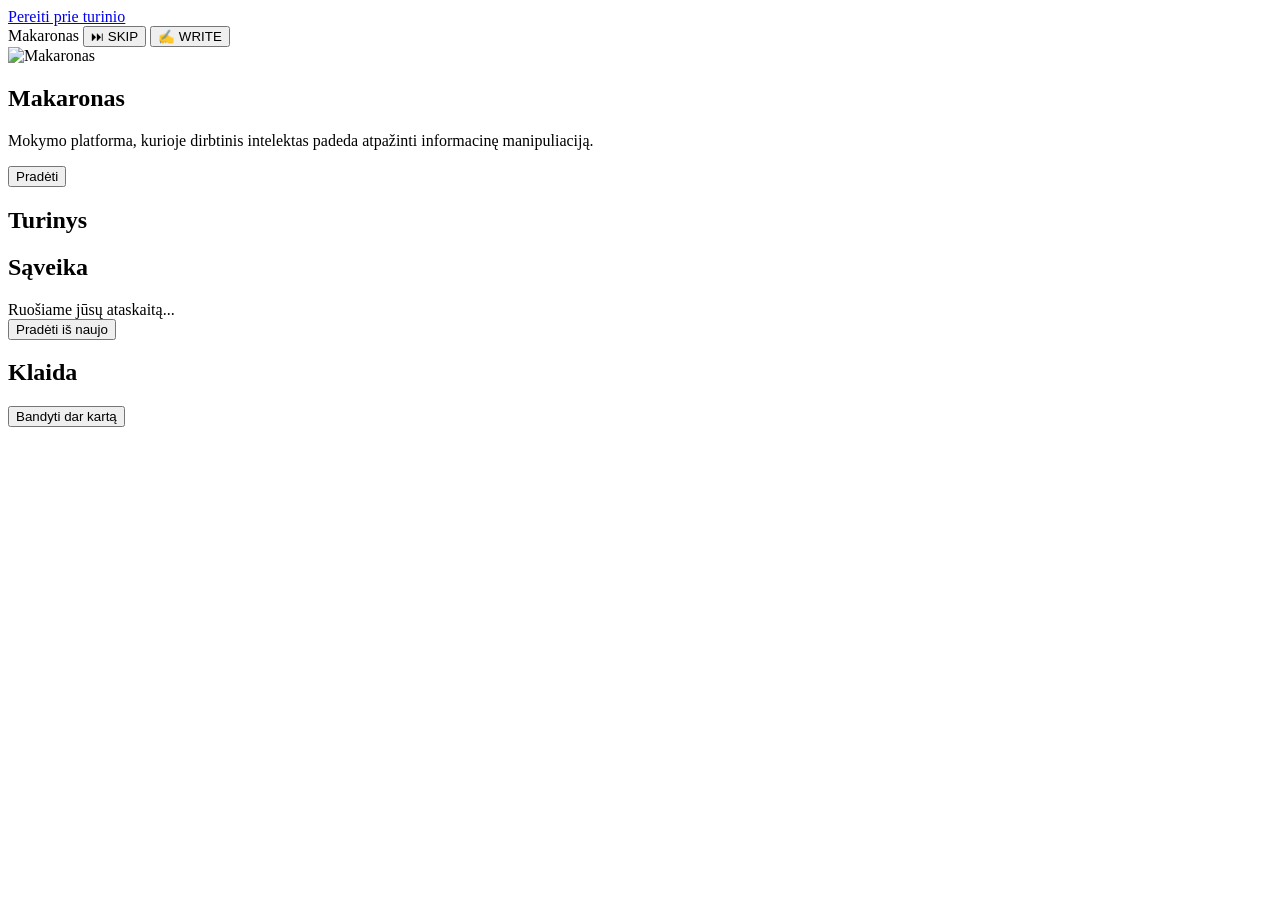
==== static/index.html @ f71219df "Larger chat avatars (40px) with neon borders + player portrait Makaronas: acid green border, player:" ====
<!DOCTYPE html>
<html lang="lt">
<head>
  <meta charset="UTF-8">
  <meta name="viewport" content="width=device-width, initial-scale=1.0">
  <title>Makaronas</title>
  <link rel="icon" href="/favicon.svg" type="image/svg+xml">
  <link rel="preconnect" href="https://fonts.googleapis.com">
  <link rel="preconnect" href="https://fonts.gstatic.com" crossorigin>
  <link href="https://fonts.googleapis.com/css2?family=Manrope:wght@400;500;600;700&family=Space+Grotesk:wght@500;600;700&display=swap" rel="stylesheet">
  <link rel="stylesheet" href="/css/main.css?v=20260407d">
</head>
<body>
  <a href="#app" class="skip-link">Pereiti prie turinio</a>

  <header class="platform-header">
    <span class="platform-header__title">Makaronas</span>
    <button id="btn-dev-skip" class="btn-dev-skip" type="button" title="DEV: Skip to next task">⏭ SKIP</button>
    <button id="btn-dev-write" class="btn-dev-skip" type="button" title="DEV: Skip to write_article phase">✍ WRITE</button>
  </header>

  <main id="app" tabindex="-1" data-active-section="welcome">

    <section id="section-welcome" class="section" aria-label="Pradžia">
      <img src="/img/makaronas-portrait.png" alt="Makaronas" class="welcome-portrait">
      <h2 tabindex="-1">Makaronas</h2>
      <p>Mokymo platforma, kurioje dirbtinis intelektas padeda atpažinti informacinę manipuliaciją.</p>
      <button id="btn-start" class="btn btn-primary" type="button">Pradėti</button>
    </section>

    <section id="section-task" class="section" aria-label="Užduotis">
      <div class="task-layout">
        <div class="content-panel" role="main">
          <h2 tabindex="-1">Turinys</h2>
          <!-- PresentationBlocks rendered here (Phase 4a+) -->
        </div>
        <div class="interaction-panel" role="complementary">
          <h2 tabindex="-1">Sąveika</h2>
          <!-- Interaction UI rendered here (Phase 5a+) -->
        </div>
      </div>
    </section>


    <section id="section-end" class="section" aria-label="Pabaiga">
      <div id="session-report" class="session-report">
        <div class="session-report__loading">Ruošiame jūsų ataskaitą...</div>
      </div>
      <button id="btn-start-new" class="btn btn-secondary" type="button">Prad&#279;ti i&#353; naujo</button>
    </section>

    <section id="section-error" class="section" role="alert" aria-label="Klaida">
      <h2 tabindex="-1">Klaida</h2>
      <p id="error-message" class="error-message"></p>
      <button id="btn-retry" class="btn btn-secondary" type="button">Bandyti dar kartą</button>
    </section>

  </main>

  <script src="/js/vendor/marked.min.js"></script>
  <script src="/js/vendor/purify.min.js"></script>
  <script src="/js/i18n.js?v=20260406"></script>
  <script src="/js/app.js?v=20260406"></script>
  <script src="/js/api.js?v=20260406"></script>
  <script src="/js/renderer.js?v=20260406"></script>
  <script src="/js/dialogue.js?v=20260406"></script>
  <script src="/js/investigation.js?v=20260406"></script>
  <script src="/js/interactions.js?v=20260406"></script>
</body>
</html>
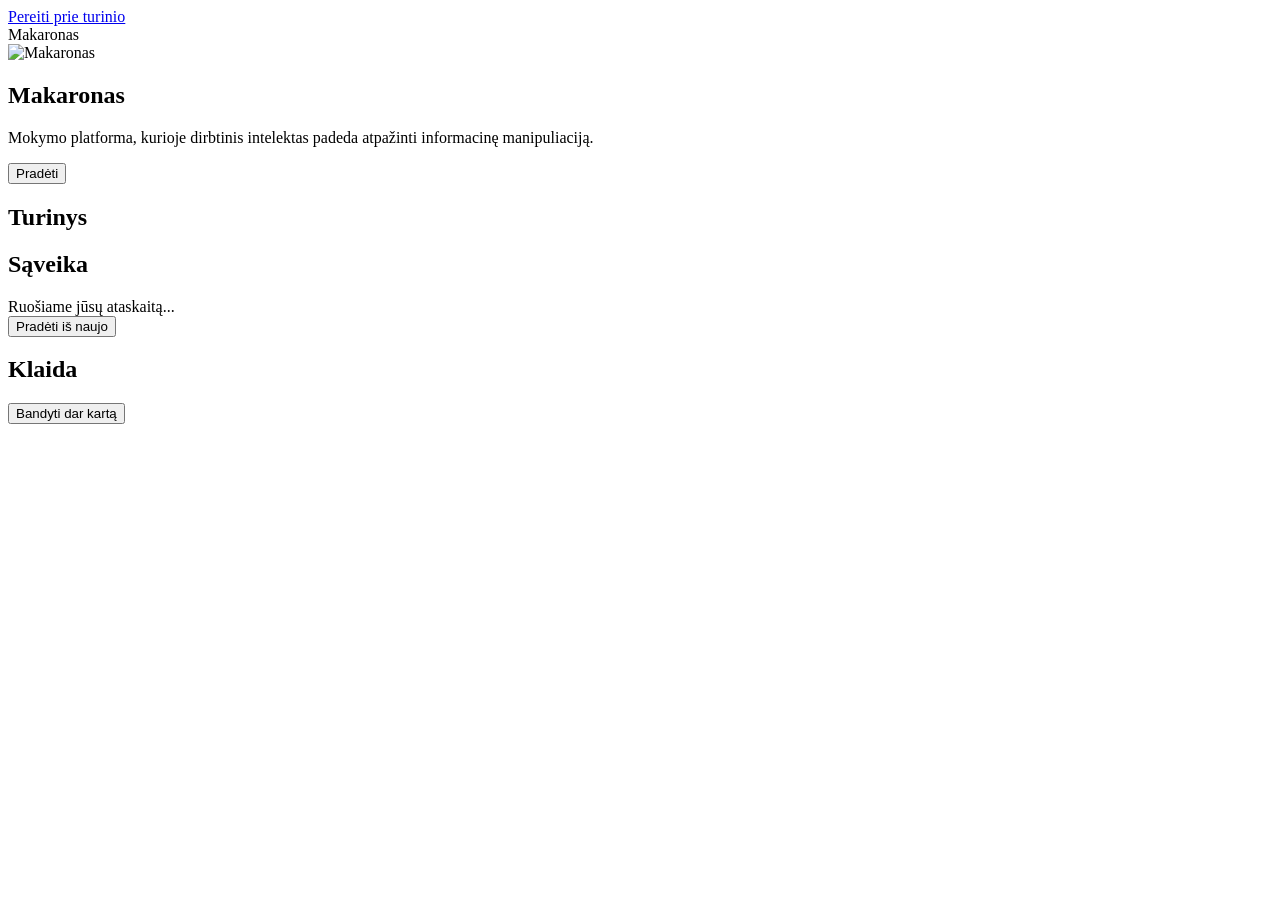
==== commit f5279f61: "Pre-testing polish: telemetry fixes, illustrations, button cleanup Telemetry: - Capture static task " ====
--- a/static/index.html
+++ b/static/index.html
@@ -8,15 +8,14 @@
   <link rel="preconnect" href="https://fonts.googleapis.com">
   <link rel="preconnect" href="https://fonts.gstatic.com" crossorigin>
   <link href="https://fonts.googleapis.com/css2?family=Manrope:wght@400;500;600;700&family=Space+Grotesk:wght@500;600;700&display=swap" rel="stylesheet">
-  <link rel="stylesheet" href="/css/main.css?v=20260407d">
+  <link rel="stylesheet" href="/css/main.css?v=20260407k">
 </head>
 <body>
   <a href="#app" class="skip-link">Pereiti prie turinio</a>
 
   <header class="platform-header">
     <span class="platform-header__title">Makaronas</span>
-    <button id="btn-dev-skip" class="btn-dev-skip" type="button" title="DEV: Skip to next task">⏭ SKIP</button>
-    <button id="btn-dev-write" class="btn-dev-skip" type="button" title="DEV: Skip to write_article phase">✍ WRITE</button>
+    <button id="btn-dev-skip" class="btn-dev-skip" type="button" title="DEV: Skip to next task" hidden>⏭ SKIP</button>
   </header>
 
   <main id="app" tabindex="-1" data-active-section="welcome">
@@ -60,10 +59,10 @@
   <script src="/js/vendor/marked.min.js"></script>
   <script src="/js/vendor/purify.min.js"></script>
   <script src="/js/i18n.js?v=20260406"></script>
-  <script src="/js/app.js?v=20260406"></script>
+  <script src="/js/app.js?v=20260407"></script>
   <script src="/js/api.js?v=20260406"></script>
   <script src="/js/renderer.js?v=20260406"></script>
-  <script src="/js/dialogue.js?v=20260406"></script>
+  <script src="/js/dialogue.js?v=20260407"></script>
   <script src="/js/investigation.js?v=20260406"></script>
   <script src="/js/interactions.js?v=20260406"></script>
 </body>
